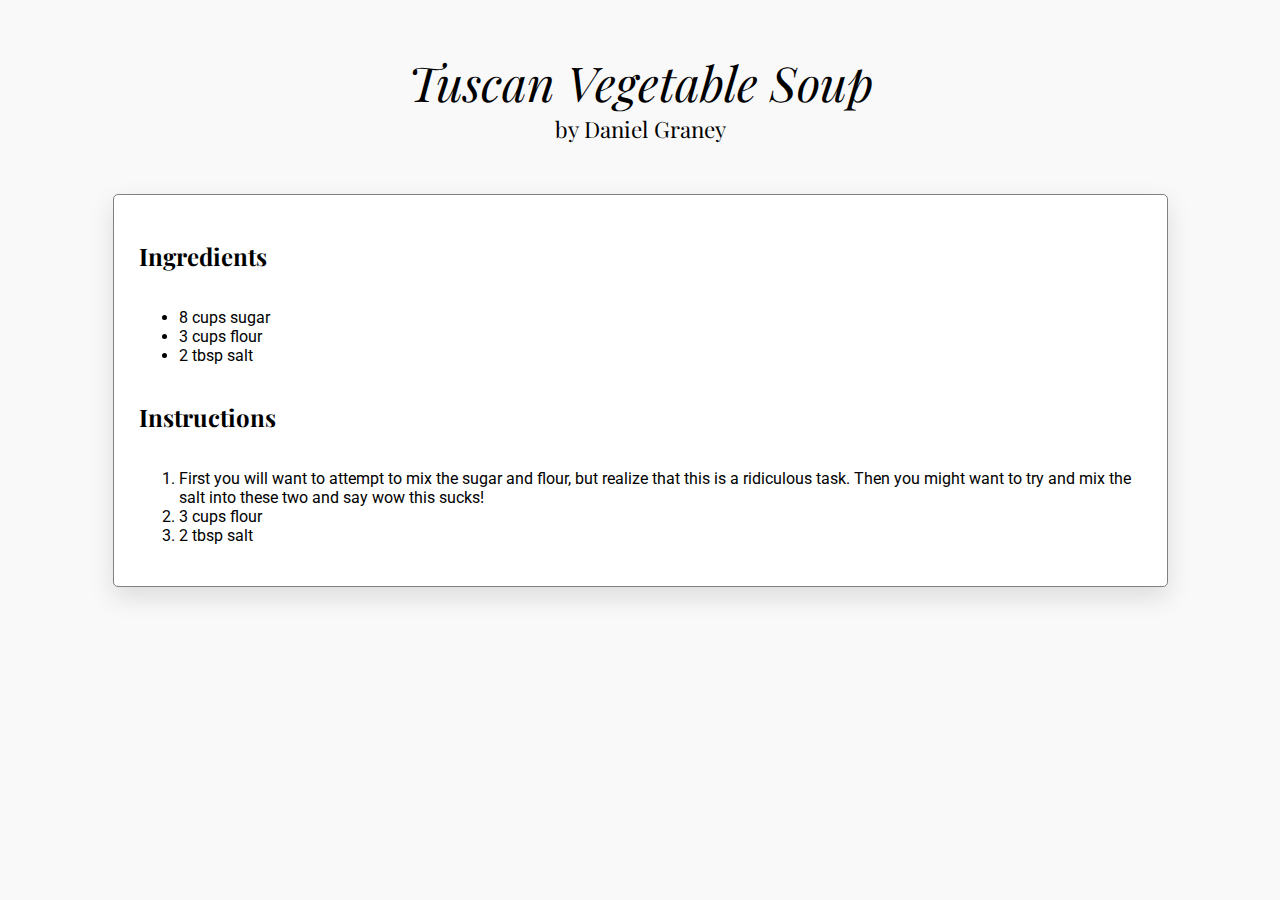
==== recipes/sample.html @ f72756e8 "recipe templates" ====
<head>
    <link href="recipe.css" rel="stylesheet" type="text/css" />
    <link rel="preconnect" href="https://fonts.googleapis.com" />
    <link rel="preconnect" href="https://fonts.gstatic.com" crossorigin />
    <link
        href="https://fonts.googleapis.com/css2?family=Playfair+Display:ital@0;1&family=Roboto:wght@300;400&display=swap"
        rel="stylesheet"
    />
</head>
<body>
    <div class="recipe_header">
        <div class="recipe_header_name">Tuscan Vegetable Soup</div>
        <div class="recipe_header_author">by Daniel Graney</div>
    </div>
    <div class="container">
        <h2>Ingredients</h2>
        <ul class="ingredient_list">
            <li>8 cups sugar</li>
            <li>3 cups flour</li>
            <li>2 tbsp salt</li>
        </ul>
        <h2>Instructions</h2>
        <ol class="instruction_list">
            <li>
                First you will want to attempt to mix the sugar and flour, but
                realize that this is a ridiculous task. Then you might want to
                try and mix the salt into these two and say wow this sucks!
            </li>
            <li>3 cups flour</li>
            <li>2 tbsp salt</li>
        </ol>
    </div>
</body>
---- recipes/recipe.css ----
body{
    background-color: rgb(249, 249, 249);
    margin: 50px;   
}
div.recipe_header{
    display: flex;
    width: 100%;
    flex-direction: column;
    justify-content: center;
    align-items: center;
}
div.recipe_header_name{
    font-size: 3em;
    font-style: italic;
    font-family: 'Playfair Display', serif;
}
div.recipe_header_author{
    font-size: 1.4em;
    font-family: 'Playfair Display', serif;
}

div.container{
    display: flex;
    flex-direction: column;
    justify-content: space-evenly;
    width: 85%;
    padding: 25px;
    border: 1px gray solid;
    border-radius: 5px;
    margin:auto;
    margin-top:50px;
    box-shadow: 0px 10px 26px 0px rgba(0,0,0,0.12);
    background-color: white;
}

h2{
    font-size: 1.5em;
    font-family: 'Playfair Display', serif;
    /* font-weight: 700; */
}
li{
    font-size: 1em;
    font-family: 'Roboto', sans-serif;
    font-weight: 400;
}
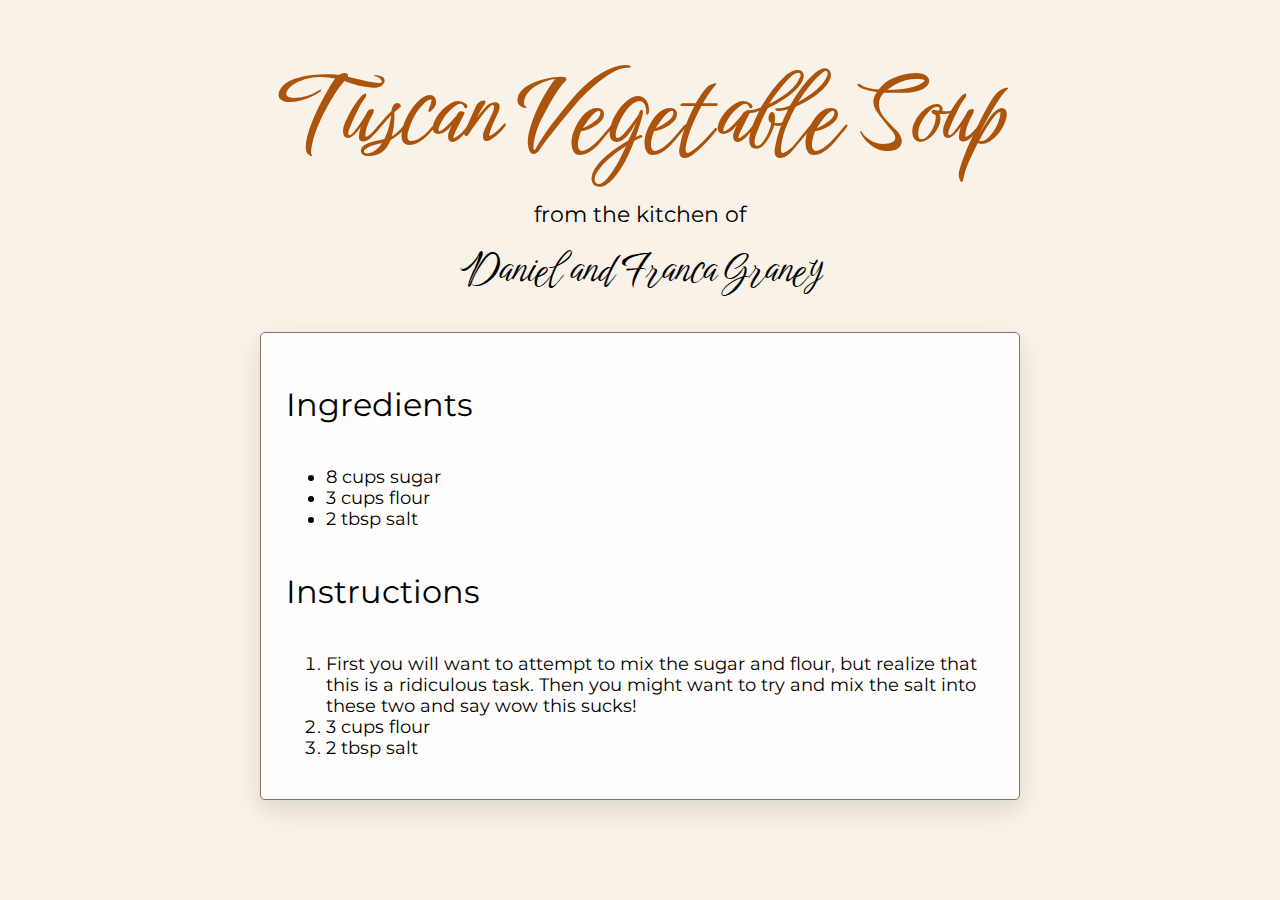
==== commit 6d3b6de3: "recipe updates" ====
--- a/recipes/sample.html
+++ b/recipes/sample.html
@@ -3,14 +3,17 @@
     <link rel="preconnect" href="https://fonts.googleapis.com" />
     <link rel="preconnect" href="https://fonts.gstatic.com" crossorigin />
     <link
-        href="https://fonts.googleapis.com/css2?family=Playfair+Display:ital@0;1&family=Roboto:wght@300;400&display=swap"
+        href="https://fonts.googleapis.com/css2?family=Birthstone+Bounce:wght@400;500&family=Montserrat:wght@200;400;600&family=Playfair+Display:ital@0;1&family=Roboto:wght@300;400&display=swap"
         rel="stylesheet"
     />
 </head>
 <body>
     <div class="recipe_header">
-        <div class="recipe_header_name">Tuscan Vegetable Soup</div>
-        <div class="recipe_header_author">by Daniel Graney</div>
+        <div class="recipe_header_name" data-text="Tuscan Vegetable Soup">
+            Tuscan Vegetable Soup
+        </div>
+        <div class="recipe_header_author_intro">from the kitchen of</div>
+        <div class="recipe_header_author">Daniel and Franca Graney</div>
     </div>
     <div class="container">
         <h2>Ingredients</h2>
--- a/recipes/recipe.css
+++ b/recipes/recipe.css
@@ -1,45 +1,63 @@
+/* :root{
+    var
+} */
 body{
-    background-color: rgb(249, 249, 249);
+    background-color: rgb(248, 242, 232);
     margin: 50px;   
 }
 div.recipe_header{
     display: flex;
-    width: 100%;
+    margin:auto;
+    width: fit-content;
     flex-direction: column;
     justify-content: center;
     align-items: center;
 }
 div.recipe_header_name{
-    font-size: 3em;
-    font-style: italic;
-    font-family: 'Playfair Display', serif;
+    font-size: 6em;
+    /* font-style: italic; */
+    /* font-family: 'Playfair Display', serif; */
+    font-family: 'Birthstone Bounce', cursive;
+    font-weight: 500;
+    color: rgb(172, 84, 11);
+    /* text-shadow: -1px -1px 0 rgb(116, 55, 6), 1px -1px 0 rgb(116, 55, 6), -1px 1px 0 rgb(116, 55, 6), 1px 1px 0 rgb(116, 55, 6); */
+    /* text-shadow: 5px 5px 10px rgba(58, 41, 19, 0.24), 20px 20px 20px rgba(58, 41, 19,.15), 30px 30px 30px rgba(58, 41, 19,.1); */
+}
+
+div.recipe_header_author_intro{
+    font-size: 1.4em;
+    margin: 10px;
+    margin-top: 20px;
+    font-family: 'Montserrat', sans-serif;
 }
 div.recipe_header_author{
-    font-size: 1.4em;
-    font-family: 'Playfair Display', serif;
+    font-size: 2.5em;
+    margin: 5px;
+    font-family: 'Birthstone Bounce', cursive;
 }
 
 div.container{
     display: flex;
     flex-direction: column;
     justify-content: space-evenly;
-    width: 85%;
+    width: 60%;
+    min-width: 600px;
     padding: 25px;
-    border: 1px gray solid;
+    border: 1px rgb(138, 113, 93) solid;
     border-radius: 5px;
     margin:auto;
-    margin-top:50px;
+    margin-top:30px;
     box-shadow: 0px 10px 26px 0px rgba(0,0,0,0.12);
-    background-color: white;
+    background-color: rgb(255, 254, 252);
 }
 
 h2{
-    font-size: 1.5em;
-    font-family: 'Playfair Display', serif;
-    /* font-weight: 700; */
+    font-size: 2em;
+    font-family: 'Montserrat', sans-serif;
+    font-weight: 400;
 }
 li{
-    font-size: 1em;
-    font-family: 'Roboto', sans-serif;
+    font-size: 1.1em;
+    font-family: 'Montserrat', sans-serif;
     font-weight: 400;
 }